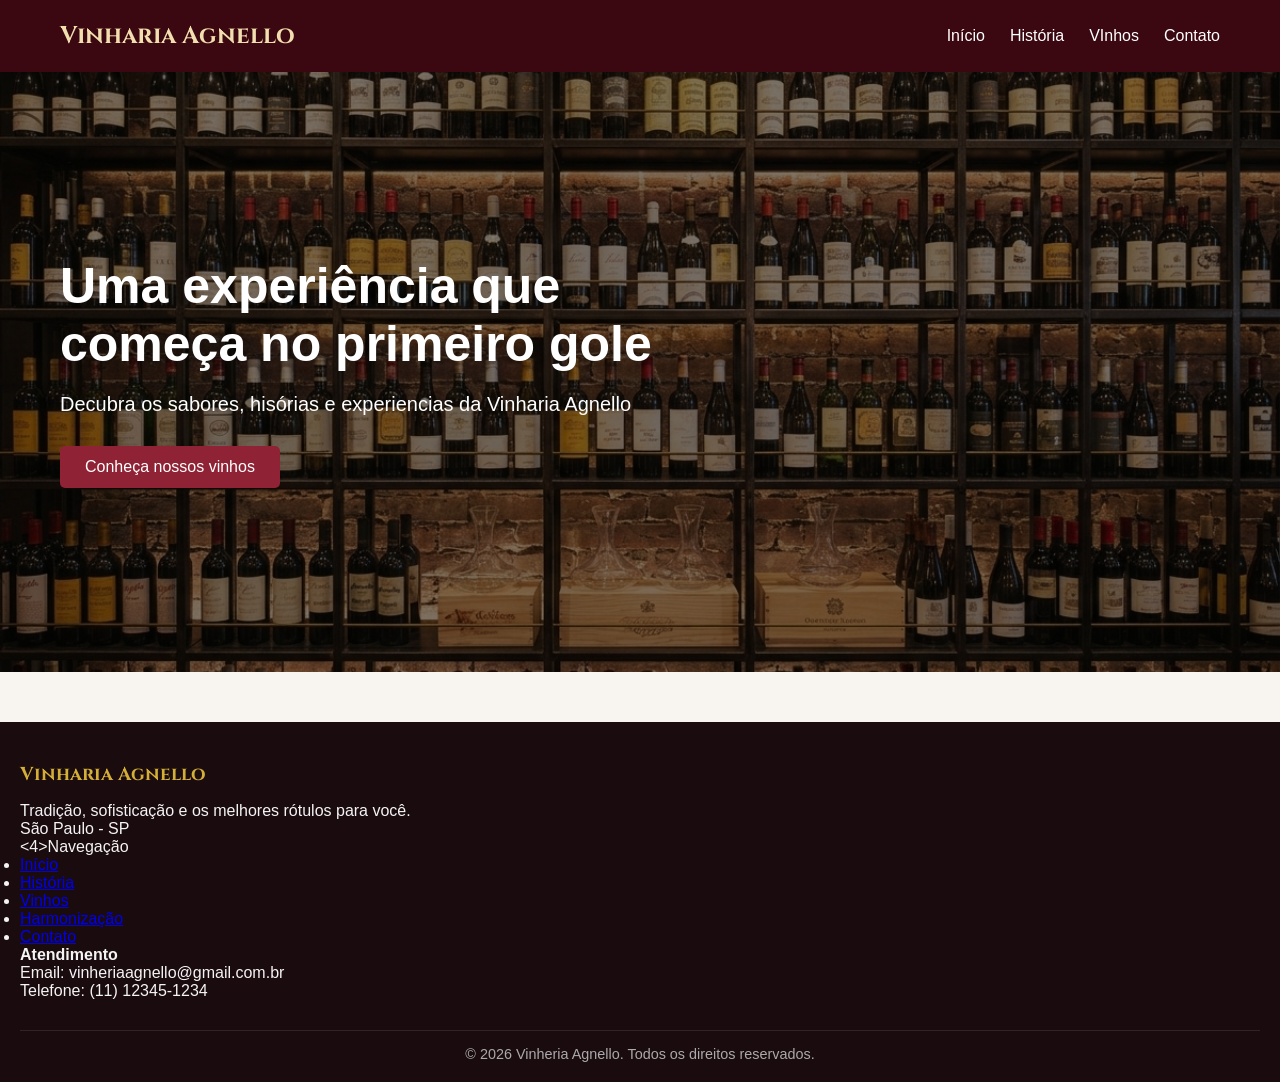
==== index.html @ aa58b072 "Adiciona rodape na index.html e estiliza no CSS" ====
<!DOCTYPE html>
<html lang="pt-BR">
<head>
    <meta charset="UTF-8">
    <meta name="viewport" content="width=device-width, initial-scale=1.0">
    <meta name="deacription" content="Vinheria Agnello - Tradição, elegância e seleção exclusiva dos melhores vinhos nacionais e internacionais.">
    <meta name="keywords" content="vinho, vinheria, vinhos finos, harmonização, e-commerce de vinhos, Vinheria Agnello">
    <title>Vinharia Agnello</title>
    <link rel="preconnect" href="https://fonts.googleapis.com">
    <link rel="preconnect" href="https://fonts.gstatic.com" crossorigin>
    <link href="https://fonts.googleapis.com/css2?family=Cinzel:wght@400..900&display=swap" rel="stylesheet">
    <link rel="stylesheet" href="/scr/css/style.css">
</head>
<body>
    <header>
        <nav class="navbar">
            <h1>Vinharia Agnello</h1>
            <ul class="menu">
                <li>
                    <a href="index.html">Início</a>
                </li>

                <li>
                    <a href="scr/pages/historia.html">História</a>
                </li>

                <li>
                    <a href="scr/pages/vinhos.html">VInhos</a>
                </li>

                <li>
                    <a href="scr/pages/contato.html">
                        Contato
                    </a>
                </li>
            </ul>
        </nav>
    </header>
    <main>
        <section class="hero">
            <div class="hero-content">
                <h2>
                    Uma experiência que começa no primeiro gole
                </h2>

                <p>
                    Decubra os sabores, hisórias e experiencias
                    da Vinharia Agnello
                </p>

                <a href="scr/pages/vinhos.html"
                class="btn"
                >
                    Conheça nossos vinhos
                </a>
            </div>
        </section>
    </main>
    <footer>
        <div class="fotter-container">
            <div class="footer-info">
                <h3>Vinharia Agnello</h3>
                <p>Tradição, sofisticação e os melhores rótulos para você.</p>
                <p>São Paulo - SP</p>
            </div>
            
            <div class="fotter-link">
                <4>Navegação</4>
                <ul>
                    <li><a href="index.html">Início</a></li>
                    <li><a href="scr/pages/historia.html">História</a></li>
                    <li><a href="scr/pages/vinhos.html">Vinhos</a></li>
                    <li><a href="scr/pages/harmonizaçao.html">Harmonização</a></li>
                    <li><a href="scr/pages/contato.html">Contato</a></li>
                </ul>
            </div>
            
            <div class="fotter-contact">
                <h4>Atendimento</h4>
                <p>Email: vinheriaagnello@gmail.com.br</p>
                <p>Telefone: (11) 12345-1234</p>
            </div>
        </div>

        <div class="footer-bottom">
            <p>&copy; 2026 Vinheria Agnello. Todos os direitos reservados.</p>
        </div>
    </footer>
</body>
</html>
---- scr/css/style.css ----
* { 
    margin:0;
    padding: 0;
    box-sizing: border-box;
}

/* Body */
body {
    font-family: Arial, sans-serif;
    background-color: #f8f5f0;
    color: #2d1515;
}

/* Nav bar*/

.navbar {
    display: flex;
    justify-content: space-between;
    align-items: center;

    padding: 20px 60px;

    background-color: #3b0710;
}

.navbar h1 {
    font-family: Cinzel, sans-serif;
    color: #f2dfb0;
}

.menu {
    display: flex;
    gap: 25px;

    list-style: none;
}

.menu a {
    color: white;
    text-decoration: none;
}

.menu a:hover {
    color: #d7b56d;
}

.hero {
    min-height: 600px;
    display: flex;
    align-items: center;
    padding: 60px;
    background-image: 
        linear-gradient(
            rgba(0, 0, 0, 0.5),
            rgba(0, 0, 0, 0.5)
        ),
        url("../assets/imgs/adegaVinh.jpg");
    background-size: cover;
    background-position: center;
}

.hero-content {
    max-width: 600px;
    color: white;
}

.hero h2 {
    font-size: 50px;
    margin-bottom: 20px;
}

.hero p {
    font-size: 20px;
    margin-bottom: 30px;
}

.btn {
    display: inline-block;
    padding: 12px 25px;
    background-color: #8f2335;
    color: white;
    text-decoration: none;
    border-radius: 5px;
}

.btn:hover {
    background-color: #701a29
}

footer{
    background-color: #1a0b0e;
    color: #f4f4f4;
    padding: 40px 20px 20px;
    margin-top: 50px;
    font-family: sans-serif;
}

.footer-container {
    max-width: 1200px;
    margin: 0 auto;
    display: flex;
    justify-content: space-between;
    flex-wrap: wrap;
    gap: 30px;
}

.footer-info h3 {
    font-family: 'Cinzel', serif;
    margin-bottom: 15px;
    color: #d4af37;
}

.footer-links h4, 
.footer-contact h4 {
    font-family: 'Cinzel', serif;
    margin-bottom: 15px;
    color: #d4af37;    
}

.footer-links ul {
    list-style: none;
    padding: 0;
}

.footer-links ul li {
    margin-bottom: 8px;
}

.footer-links a {
    color:#cccccc
    text-decoration: none;
    transition: color 0.3s;
}

.footer-links a:hover {
    color: #ffffff
}

.footer-bottom {
    text-align: center;
    border-top: 1px solid #332226;
    margin-top: 30px;
    padding-top: 15px;
    font-size: 0.9rem;
    color: #aaa;
}
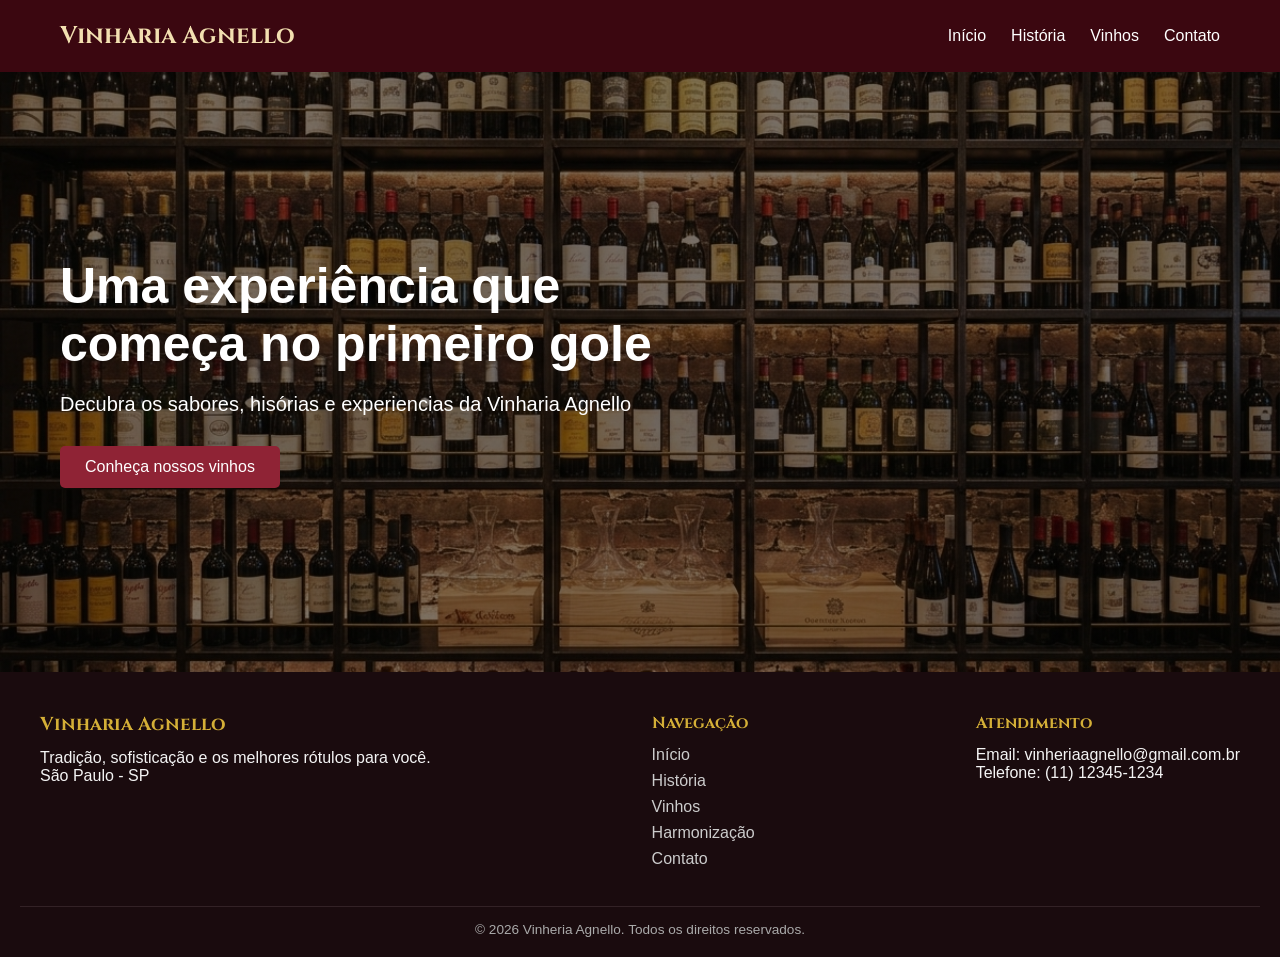
==== commit df9342d2: "Estiliza pagina de contato e formulario" ====
--- a/index.html
+++ b/index.html
@@ -25,7 +25,7 @@
                 </li>
 
                 <li>
-                    <a href="scr/pages/vinhos.html">VInhos</a>
+                    <a href="scr/pages/vinhos.html">Vinhos</a>
                 </li>
 
                 <li>
@@ -57,15 +57,15 @@
         </section>
     </main>
     <footer>
-        <div class="fotter-container">
+        <div class="footer-container">
             <div class="footer-info">
                 <h3>Vinharia Agnello</h3>
                 <p>Tradição, sofisticação e os melhores rótulos para você.</p>
                 <p>São Paulo - SP</p>
             </div>
             
-            <div class="fotter-link">
-                <4>Navegação</4>
+            <div class="footer-links">
+                <h4>Navegação</h4>
                 <ul>
                     <li><a href="index.html">Início</a></li>
                     <li><a href="scr/pages/historia.html">História</a></li>
@@ -75,7 +75,7 @@
                 </ul>
             </div>
             
-            <div class="fotter-contact">
+            <div class="footer-contact">
                 <h4>Atendimento</h4>
                 <p>Email: vinheriaagnello@gmail.com.br</p>
                 <p>Telefone: (11) 12345-1234</p>
--- a/scr/css/style.css
+++ b/scr/css/style.css
@@ -57,6 +57,7 @@
         url("../assets/imgs/adegaVinh.jpg");
     background-size: cover;
     background-position: center;
+    background-repeat: no-repeat;
 }
 
 .hero-content {
@@ -91,8 +92,7 @@
     background-color: #1a0b0e;
     color: #f4f4f4;
     padding: 40px 20px 20px;
-    margin-top: 50px;
-    font-family: sans-serif;
+    margin-top: 0;
 }
 
 .footer-container {
@@ -100,26 +100,23 @@
     margin: 0 auto;
     display: flex;
     justify-content: space-between;
+    align-items: flex-start;
     flex-wrap: wrap;
     gap: 30px;
 }
 
-.footer-info h3 {
-    font-family: 'Cinzel', serif;
-    margin-bottom: 15px;
-    color: #d4af37;
-}
-
-.footer-links h4, 
+.footer-info h3,
+.footer-links h4,
 .footer-contact h4 {
     font-family: 'Cinzel', serif;
-    margin-bottom: 15px;
-    color: #d4af37;    
+    color: #d4af37;
+    margin-bottom: 12px;
 }
 
 .footer-links ul {
     list-style: none;
     padding: 0;
+    margin: 0;
 }
 
 .footer-links ul li {
@@ -127,13 +124,13 @@
 }
 
 .footer-links a {
-    color:#cccccc
+    color:#cccccc;
     text-decoration: none;
     transition: color 0.3s;
 }
 
 .footer-links a:hover {
-    color: #ffffff
+    color: #ffffff;
 }
 
 .footer-bottom {
@@ -141,6 +138,122 @@
     border-top: 1px solid #332226;
     margin-top: 30px;
     padding-top: 15px;
-    font-size: 0.9rem;
+    font-size: 0.85rem;
     color: #aaa;
+}
+
+.centralizar {
+    text-align:center;
+    display: flex;
+    justify-content: center;
+    align-items: center;
+    margin: 0 auto;
+}
+
+.button {
+    display: inline-block;
+    padding: 12px 24px;
+    background-color: #8f2335;
+    color: white;
+    text-decoration: none;
+    border-radius: 20px;
+    font-size: 15px;
+    font-weight: bold;
+    transition: all 0.3s ease;
+    box-shadow: 0 4px 6px rgba(0, 0, 0, 0.1);
+}
+
+.button:hover {
+    background-color: #701a29;
+    transform: translateY(-2px);
+    box-shadow: 0 6px 8px rgba(0, 0, 0, 0.25);
+}
+
+.button:active {
+    transform: translateY(-1px);
+}
+
+.contact-container {
+    max-width: 1000px;
+    margin: 50px auto;
+    padding: 40px;
+    background-color: #f4f1ea78;
+    border-radius: 12x;
+    box-shadow: 0 4px 6px rgba(0, 0, 0, 0.05);
+}
+
+.contact-container h2 {
+    font-family: 'Cinzel', serif;
+    color: #3b0710;
+    font-size: 2rem;
+    margin-bottom: 30px;
+    text-align: center;
+}
+
+.contact-form {
+    background-color: #fff;
+    padding: 35px;
+    border-radius: 8px;
+    box-shadow: 0 4px 6px rgba(0, 0, 0, 0.8);
+    border-top: 4px solid #8f2335;
+}
+
+.form-group {
+    margin-bottom: 20px;
+}
+
+.form-group label {
+    display: block;
+    font-weight: bold;
+    margin-bottom: 8px;
+    color: #3b0710;
+}
+
+.form-group input[type="email"],
+.form-group input[type="text"] {
+    width: 100%;
+    padding: 10px;
+    border: 1px solid #ccc;
+    border-radius: 4px;
+    font-size: 16px;
+    transition: border-color 0.3s;
+}
+
+.form-group input[type="email"]:focus,
+.form-group input[type="text"]:focus {
+    outline: none;
+    border-color: #8f2335;
+}
+
+.checkbox-group {
+    display: flex;
+    align-items: flex-start;
+    gap: 10px;
+    margin-top: 10px;
+}
+
+.checkbox-group input[type="checkbox"] {
+    margin-top: 4px;
+    accent-color: #8f2335;  
+}
+
+.checkbox-group label {
+    font-weight: normal;
+    font-size: 0.85rem;
+    color: #555;
+    line-height: 1.3;
+}
+
+.form-actions {
+    display: flex;
+    gap: 15px;
+    margin-top: 30px;
+}
+
+.btn-secondary {
+    background-color: #6c757d;
+}
+
+.btn-secondary:hover {
+    background-color: #5a6268;
 }
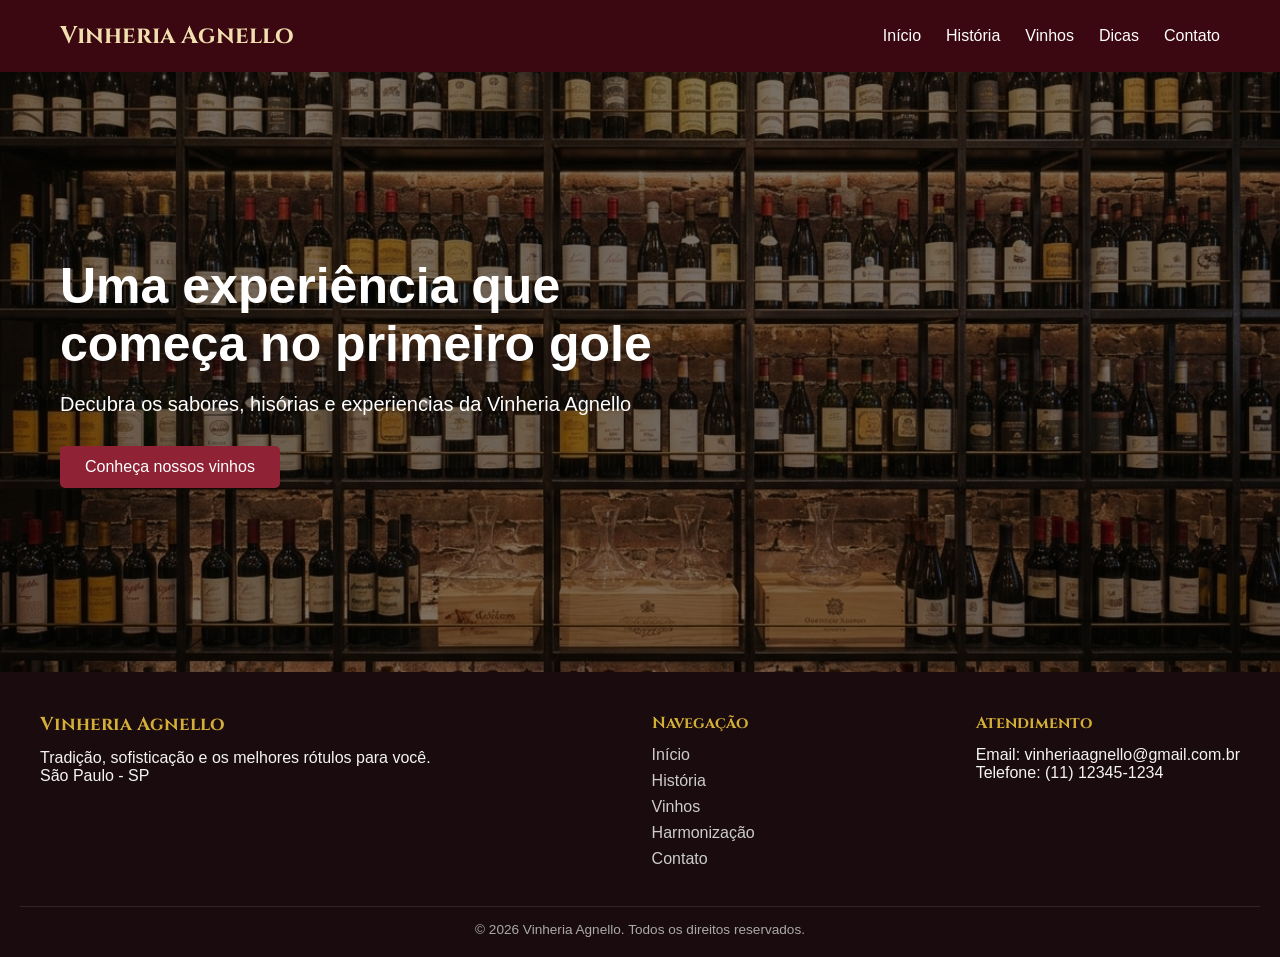
==== commit 82cdeafe: "Adiciona imagens nos vinhos, destaca titulo e ajusta rodape" ====
--- a/index.html
+++ b/index.html
@@ -5,7 +5,7 @@
     <meta name="viewport" content="width=device-width, initial-scale=1.0">
     <meta name="deacription" content="Vinheria Agnello - Tradição, elegância e seleção exclusiva dos melhores vinhos nacionais e internacionais.">
     <meta name="keywords" content="vinho, vinheria, vinhos finos, harmonização, e-commerce de vinhos, Vinheria Agnello">
-    <title>Vinharia Agnello</title>
+    <title>Vinheria Agnello</title>
     <link rel="preconnect" href="https://fonts.googleapis.com">
     <link rel="preconnect" href="https://fonts.gstatic.com" crossorigin>
     <link href="https://fonts.googleapis.com/css2?family=Cinzel:wght@400..900&display=swap" rel="stylesheet">
@@ -14,7 +14,7 @@
 <body>
     <header>
         <nav class="navbar">
-            <h1>Vinharia Agnello</h1>
+            <h1>Vinheria Agnello</h1>
             <ul class="menu">
                 <li>
                     <a href="index.html">Início</a>
@@ -29,10 +29,14 @@
                 </li>
 
                 <li>
+                    <a href="scr/pages/dicas.html">
+                        Dicas
+                    </a>
+                </li>
+                <li>
                     <a href="scr/pages/contato.html">
                         Contato
                     </a>
-                </li>
             </ul>
         </nav>
     </header>
@@ -45,7 +49,7 @@
 
                 <p>
                     Decubra os sabores, hisórias e experiencias
-                    da Vinharia Agnello
+                    da Vinheria Agnello
                 </p>
 
                 <a href="scr/pages/vinhos.html"
@@ -59,7 +63,7 @@
     <footer>
         <div class="footer-container">
             <div class="footer-info">
-                <h3>Vinharia Agnello</h3>
+                <h3>Vinheria Agnello</h3>
                 <p>Tradição, sofisticação e os melhores rótulos para você.</p>
                 <p>São Paulo - SP</p>
             </div>
--- a/scr/css/style.css
+++ b/scr/css/style.css
@@ -88,6 +88,8 @@
     background-color: #701a29
 }
 
+/* estilizaçao do rodapé */
+
 footer{
     background-color: #1a0b0e;
     color: #f4f4f4;
@@ -142,6 +144,7 @@
     color: #aaa;
 }
 
+/*estilizaçao da pagina de contato*/
 .centralizar {
     text-align:center;
     display: flex;
@@ -256,4 +259,260 @@
 
 .btn-secondary:hover {
     background-color: #5a6268;
+}
+
+/*estilizaçao da pagina de vinhos*/
+
+.titulo-vinhos {
+    font-family: 'Cinzel', serif;
+    color: #f2dfb0;
+    font-size: 2.2rem;
+    text-align: center;
+    margin-bottom: 25px;
+    text-shadow: 1px 1px 4px rgba(0, 0, 0, 0.8);
+}
+
+.vinho-item {
+    display: flex;
+    align-items: center;
+    gap: 20px;
+    margin-top: 15px;
+    flex-wrap: wrap;
+}
+
+.vinho-img {
+    width: 120px;
+    height: 160px;
+    object-fit: cover;
+    border-radius: 6px;
+    border: 1px solid #d4af37;
+    box-shadow: 0 4px 8px rgba(0, 0, 0, 0.4);
+}
+
+.vinho-info {
+    flex: 1;
+    min-width: 200px;
+}
+
+.tipos-vinhos {
+    max-width: 900px;
+    margin: 40px auto;
+    padding: 0 20px;
+}
+
+.tipos-vinhos details {
+    background-color: #1a0b0e;
+    color: #f4f4f4;
+    border: 1px solid #33141a;
+    border-radius: 8px;
+    padding: 15px 20px;
+    margin-bottom: 15px;
+    box-shadow: 0 4px 6px rgba(0, 0, 0, 0.3);
+    transition: all 0.3s ease;
+}
+
+.tipos-vinhos summary {
+    font-family: 'Cinzel', serif;
+    font-size: 1.2rem;
+    color: #d4af37;
+    cursor: pointer;
+    font-weight: bold;
+    outline: none;
+    list-style: none;
+    display: flex;
+    justify-content: space-between;
+    align-items: center;
+}
+
+.tipos-vinhos sumary::after {
+    content: '▼';
+    font-size: 0.8rem;
+    color: #d4af37;
+    transition: transform 0.3s;
+}
+
+.tipos-vinhos details[open] > summary::after {
+    transform: rotate(180deg);
+}
+
+.tipos-vinhos details p {
+    margin-top: 10px 0;
+    color: #ccc;
+}
+
+.tipos-vinhos ul li {
+    padding: 6x 0;
+    border-bottom: 1px solid #2a1217;
+    color: e0e0e0;
+}
+
+.tipos-vinhos .btn {
+    margin-top: 10px;
+    background-color: #8f2335;
+    color: #fff;
+    border: none;
+    cursor: pointer;
+    font-width: bold;
+}
+
+.tipos-vinhos .btn:hover {
+    background-color: #d4af37;
+    color: #1a0b0e;
+}
+
+body.vinhos-page {
+    background-image:
+        linear-gradient(
+            rgba(0, 0, 0, 0.75),
+            rgba(0, 0, 0, 0.75)
+        ),
+        url("../assets/imgs/paginadoVinh.jpg");
+    background-size: cover;
+    background-position: center;
+    background-attachment: fixed;
+    background-repeat: no-repeat;
+    min-height: 100vh;
+    display: flex;
+    flex-direction: column;
+    margin: 0;
+}
+
+.body.vinhos-page {
+    display: flex;
+    flex-direction: column;
+    min-height: 100vh;
+    margin: 0;
+}
+
+.vinhos-container {
+    flex: 1;
+    max-width: 900px;
+    width: 100%;
+    margin: 40px auto;
+    padding: 0 20px;
+}
+
+/*estilizaçao da pagina de historia*/
+
+body.historia-page {
+    display: flex;
+    flex-direction: column;
+    min-height: 100vh;
+    background-color: #120507;
+}
+
+.historia-container {
+    flex: 1;
+    max-width: 900px;
+    margin: 50px auto;
+    padding: 0 20px;
+}
+
+.historia-content {
+    background-color: #1a0b0e;
+    padding: 40px;
+    border-radius: 10px;
+    border: 1px solid #33141a;
+    box-shadow: 0 8px 25px rgba(0, 0, 0, 0.5);
+}
+
+.historia-content h2 {
+    font-family: 'Cinzel', serif;
+    color: #d4af37;
+    font-size: 2.2rem;
+    text-align: center;
+    margin-bottom: 30px;
+    border-bottom: 2px solid #33141a;
+    padding-bottom: 15px;
+}
+
+.historia-section {
+    margin-bottom: 30px;
+}
+
+.historia-section h3 {
+    font-family: 'Cinzel', serif;
+    color: #f2dfb0;
+    font-size: 1.3r0em;
+    margin-bottom: 12px;
+}
+
+.historia-section p {
+    color: #e0e0e0;
+    line-height: 1.8;
+    margin-bottom: 15px;
+    font-size: 1.05rem;
+    text-align: justify;
+}
+
+/*Dicas */
+
+body.dicas-page {
+    display: flex;
+    flex-direction: column;
+    min-height: 100vh;
+    background-color: #120507;
+}
+
+.dicas-container {
+    flex: 1;
+    max-width: 1000px;
+    margin: 40px auto;
+    padding: 0 20px;
+}
+
+.dicas-container h2 {
+    font-family: 'Cinzel', serif;
+    color: #d4af37;
+    font-size: 2.2rem;
+    text-align: center;
+    margin-bottom: 10px;
+}
+
+.dicas-intro {
+    text-align: center;
+    color: #ccc;
+    margin-bottom: 40px;
+    font-size: 1.1rem;
+}
+
+.dicas-grid {
+    display: grid;
+    grid-template-columns: repeat(auto-fit, minmax(250px, 1fr));
+    gap: 25px;
+}
+
+.dicas-grid {
+    background-color: #1a0b0e;
+    padding: 25px;
+    border-radius: 8px;
+    border: 1px solid #33141a;
+    box-shadow: 0 4px 15px rgba(0, 0, 0, 0.4);
+}
+
+.dica-card h3 {
+    font-family: 'Cinzel', serif;
+    color: #f2dfb0;
+    font-size: 1.25rem;
+    margin-bottom: 15px;
+    border-bottom: 1px solid #33141a;
+    padding-bottom: 8px;
+}
+
+.dica-card p, .dica-card ul {
+    color: #e0e0e0;
+    line-height: 1.6;
+    font-size: 0.95rem;
+}
+
+.dica-card ul {
+    list-style: none;
+    padding: 0;
+    margin-top: 10px;
+}
+
+.dica-card ul li {
+    margin-bottom: 6px;
+    padding-left: 12px;
+    border-left: 2px solid #8f2335;
 }
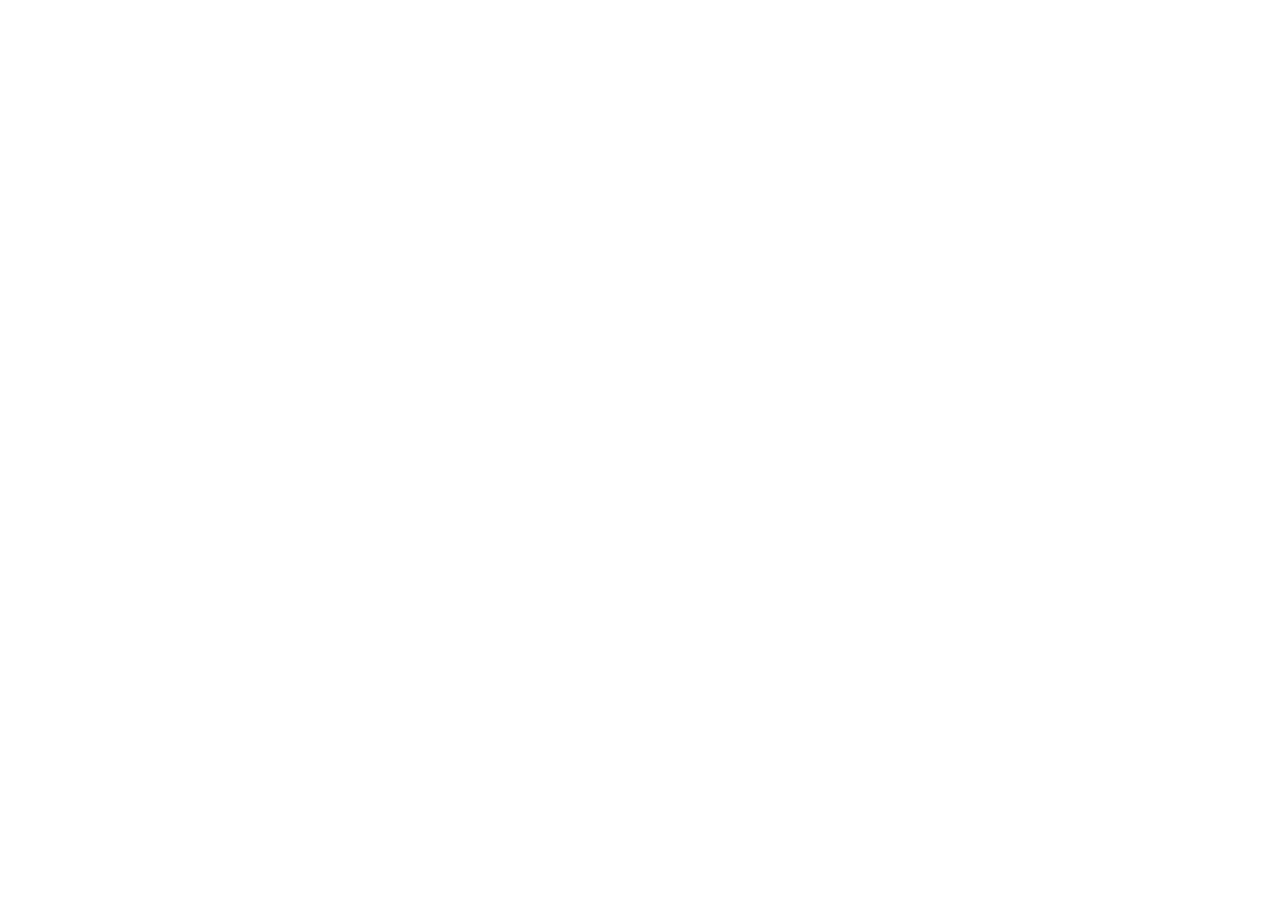
==== commit ef4b9063: "Adiciona script JS para verificacao de idade e confirmacao de compra" ====
--- a/index.html
+++ b/index.html
@@ -90,5 +90,6 @@
             <p>&copy; 2026 Vinheria Agnello. Todos os direitos reservados.</p>
         </div>
     </footer>
+    <script src="scr/js/script.js"></script>
 </body>
 </html>
--- a/scr/css/style.css
+++ b/scr/css/style.css
@@ -515,4 +515,45 @@
     margin-bottom: 6px;
     padding-left: 12px;
     border-left: 2px solid #8f2335;
-}+}
+
+body.historia-page {
+    display: flex;
+    flex-direction: column;
+    min-height: 100vh;
+    background-image:
+        linear-gradient(
+            rgba(0, 0, 0, 0.8),
+            rgba(0, 0, 0, 0.8)
+        ),
+        url("../assets/imgs/historiaBack.jpg");
+    background-size: cover;
+    background-position: center;
+    background-attachment: fixed;
+    background-repeat: no-repeat;
+    margin: 0;
+}
+
+body.dicas-page {
+    display: flex;
+    flex-direction: column;
+    min-height: 100vh;
+    background-image:
+        linear-gradient(
+            rgba(0, 0, 0, 0.8),
+            rgba(0, 0, 0, 0.8)
+        ),
+        url("../assets/imgs/dicasPage.jpg");
+    background-size: cover;
+    background-position: center;
+    background-attachment: fixed;
+    background-repeat: no-repeat;
+    margin: 0;
+}
+
+.historia-content, .dica-card {
+    background-color: rgba(26, 11, 14, 14, 0.88);
+    backdrop-filter: blur(4px);
+    border: 1px solid rgba(212, 175, 55, 0.3);
+}
+
